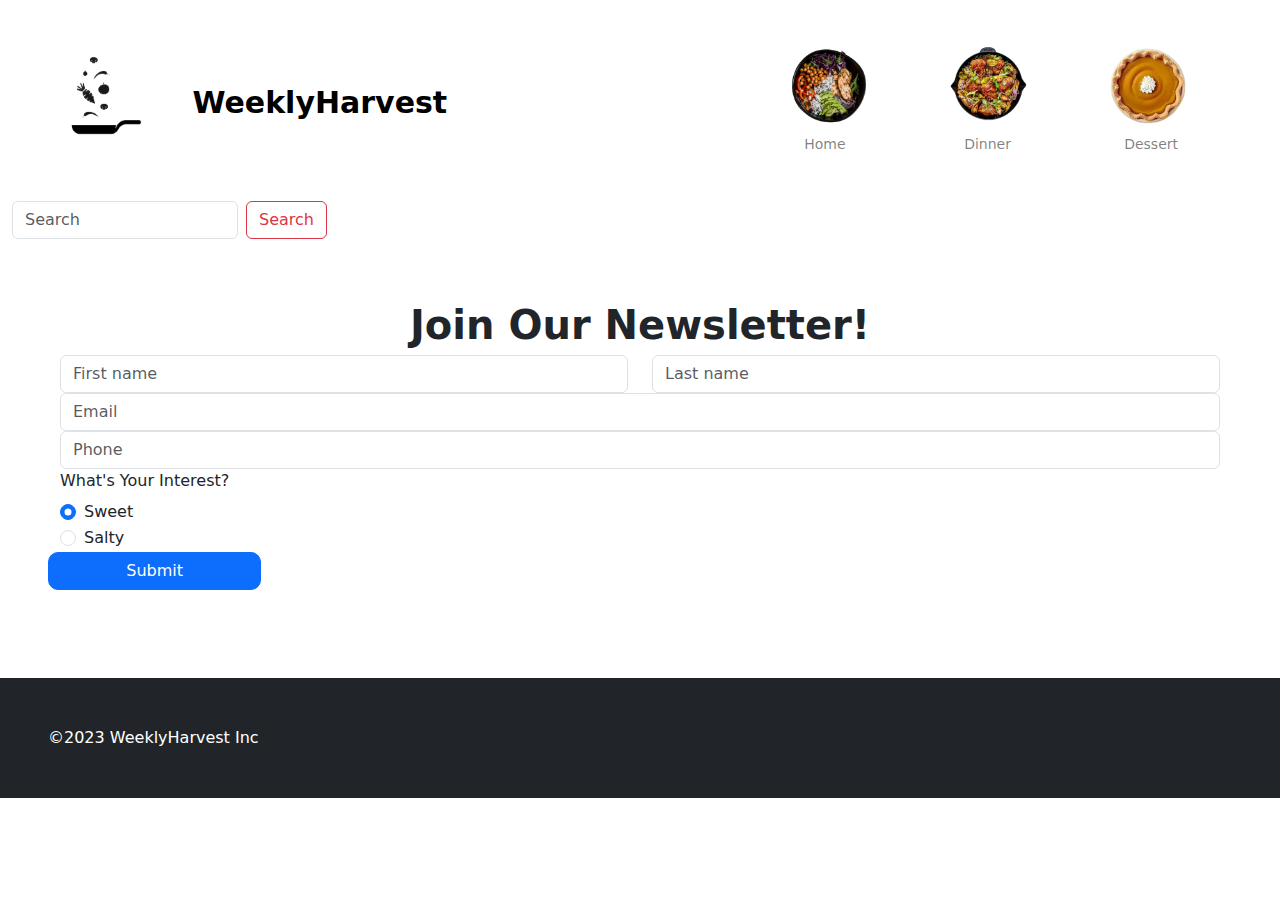
==== newsletter.html @ 4962f68a "Add files via upload" ====
<!DOCTYPE html>
<html lang="en">
<head>
    <meta charset="UTF-8">
    <meta name="viewport" content="width=device-width, initial-scale=1.0">
    <title>WeeklyHarvest</title>
    <link rel="stylesheet" href="https://stackpath.bootstrapcdn.com/bootstrap/5.0.0-alpha1/css/bootstrap.min.css" integrity="sha384-r4NyP46KrjDleawBgD5tp8Y7UzmLA05oM1iAEQ17CSuDqnUK2+k9luXQOfXJCJ4I" crossorigin="anonymous">
    <link rel="stylesheet" href="path-to-bootstrap/css/bootstrap.min.css">
    <link rel="stylesheet" href="styles.css">
    <link rel="preconnect" href="https://fonts.googleapis.com"> 
    <link rel="preconnect" href="https://fonts.gstatic.com" crossorigin> 
    <link href="https://fonts.googleapis.com/css2?family=DM+Serif+Display:ital@1&family=PT+Serif:ital@0;1&display=swap" rel="stylesheet">
    <link href="https://cdn.jsdelivr.net/npm/bootstrap@5.0.0/dist/css/bootstrap.min.css" rel="stylesheet" >
    <script src="https://cdn.jsdelivr.net/npm/@popperjs/core@2.9.2/dist/umd/popper.min.js"></script>
    <script src="https://cdn.jsdelivr.net/npm/bootstrap@5.0.1/dist/js/bootstrap.min.js" integrity="sha384-Atwg2Pkwv9vp0ygtn1JAojH0nYbwNJLPhwyoVbhoPwBhjQPR5VtM2+xf0Uwh9KtT" crossorigin="anonymous"></script>

</head>
</head>
<body>
    <!--NAV-->
    <nav class="navbar sticky-top bg-white">
        <div class="container-fluid">
            <div class="navbar-brand fw-bold" style="font-size: 30px;">
                <img src="./imgs/logoCap.png" width="170" height="183">
                WeeklyHarvest
            </div>
            
            <ul class="nav justify-content-center me-4">
                <li class="nav-item">
                    <img src="./imgs/homeButton.png" width="80" height="80">
                        <a class="nav-link active text-black-50" aria-current="page" href="#">Home</a>
                </li>
                <li class="nav-item">
                    <img src="./imgs/dinnerButton.png" width="80" height="80">
                        <a class="nav-link text-black-50" href="dinners.html">Dinner</a>
                </li>
                <li class="nav-item">
                    <img src="./imgs/dessert2.png" width="80" height="80">
                        <a class="nav-link text-black-50" href="desserts.html">Dessert</a>
                </li>
            </ul>
            <form class="d-flex" role="search">
                <input class="form-control me-2" type="search" placeholder="Search" aria-label="Search">
                <button class="btn btn-outline-danger me-3" type="submit" color="danger">Search</button>
            </form>
        </div>
    </nav>

    <!--HEADER 1-->
    <div class="container-fluid">
        <div class="container text-center">
            <div class="row">
                <div class="col mt-5 fw-bold fs-1" style="font-size: 60px;">
                    Join Our Newsletter!
                </div>
            </div>
        </div>
    </div>

    <!--FORM-->
    <div class="row mx-5">
        <div class="col">
          <input type="text" class="form-control" placeholder="First name" aria-label="First name">
        </div>
        <div class="col">
          <input type="text" class="form-control" placeholder="Last name" aria-label="Last name">
        </div>
      </div>
    
      <form>
        <div class="row mx-5">
          <div class="col-sm-12">
            <input type="email" class="form-control" placeholder="Email" id="inputEmail3">
          </div>
        </div>
        <div class="row mx-5">
          <div class="col-sm-12">
            <input type="number" class="form-control" placeholder="Phone" id="inputPhone">
          </div>
        </div>
        <fieldset class="row mx-5">
          <legend class="col-form-label col-sm-6 pt-0">What's Your Interest?</legend>
          <div class="col-sm-10">
            <div class="form-check">
              <input class="form-check-input" type="radio" name="gridRadios" id="gridRadios1" value="option1" checked>
              <label class="form-check-label" for="gridRadios1">
                Sweet
              </label>
            </div>
            <div class="form-check">
              <input class="form-check-input" type="radio" name="gridRadios" id="gridRadios2" value="option2">
              <label class="form-check-label" for="gridRadios2">
                Salty
              </label>
            </div>
            </div>
          </div>
        </fieldset>
        </div>
        <button type="submit" class="btn btn-primary mx-5 col-2" style="border-radius: 10px;">Submit</button>
      </form>


        <!--FOOTER-->
    <footer class="mt-5" style="padding-top: 40px;">
        <div class="bg-dark p-5 text-white">
            &copy;2023 WeeklyHarvest Inc
        </div>
    </footer>
    




</body>
</html>
---- styles.css ----
body{
    font-family: 'DM Serif Display';
}


.navbar-brand{
    padding:0;
    margin:0;
    font-size: 30px;
    font-weight: bold;

}

.nav-item{
    font-size: 14px;
    padding: 30px;
    padding-right: 50px;
    

}

.col{
    font-size: 40px;
}

.recipe .row{
    padding-bottom: 20px;
    padding-left: 100px;
}

.col-4{
    border-radius: 50%;
}

.card .card-img-top {
    height: 521px;
    object-fit: cover; 
}

.card .card-img {
    height: 620px;
    object-fit: cover; 
}
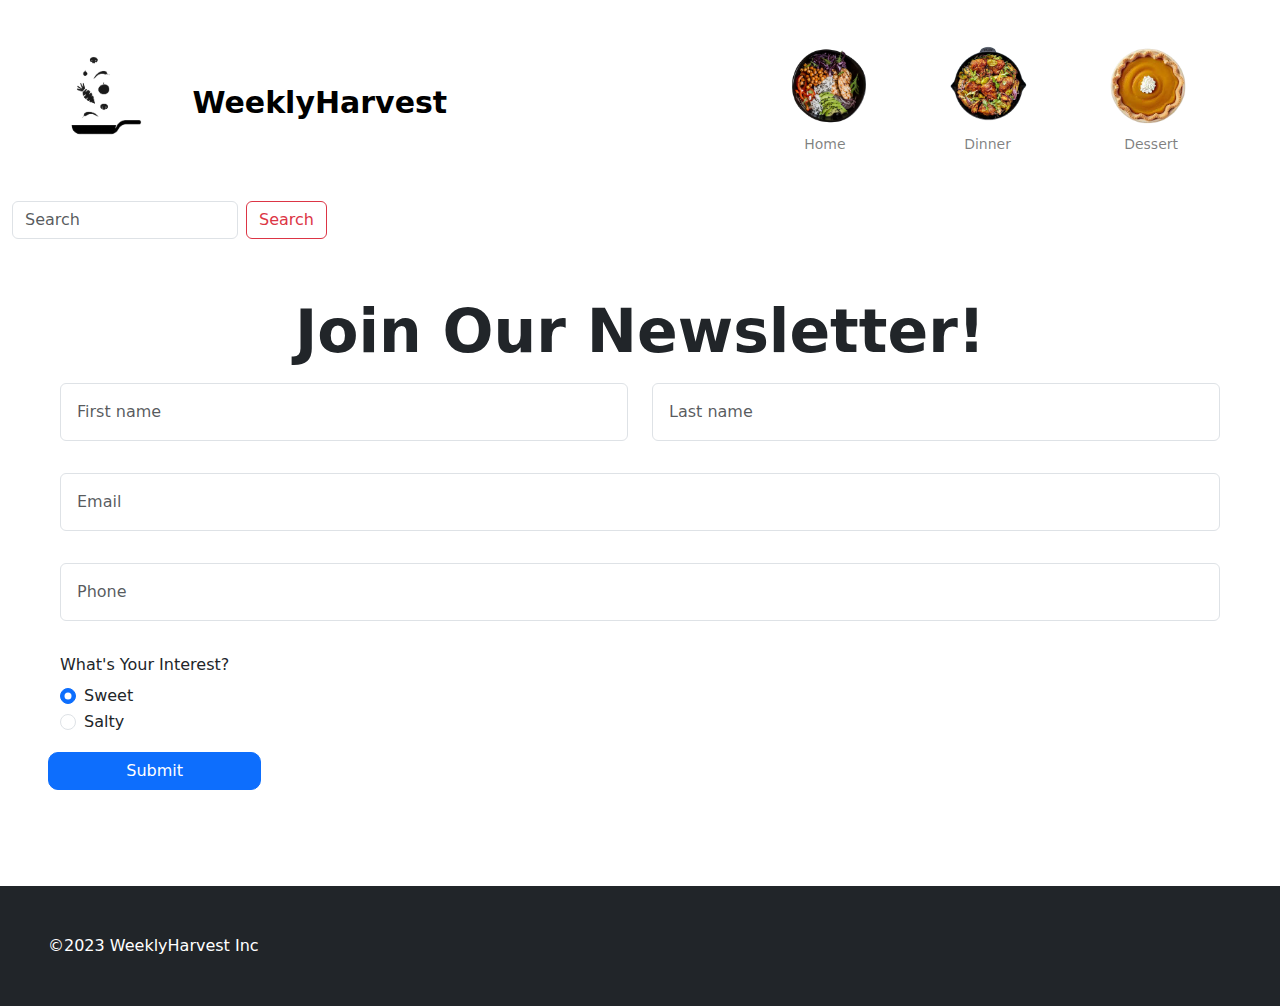
==== commit 36094a55: "Update newsletter.html" ====
--- a/newsletter.html
+++ b/newsletter.html
@@ -50,7 +50,7 @@
     <div class="container-fluid">
         <div class="container text-center">
             <div class="row">
-                <div class="col mt-5 fw-bold fs-1" style="font-size: 60px;">
+                <div class="col mt-5 fw-bold display-1" style="font-size: 60px;">
                     Join Our Newsletter!
                 </div>
             </div>
@@ -58,51 +58,50 @@
     </div>
 
     <!--FORM-->
-    <div class="row mx-5">
+    <div class="row mx-5 py-3">
         <div class="col">
-          <input type="text" class="form-control" placeholder="First name" aria-label="First name">
+          <input type="text" class="form-control p-3" placeholder="First name" aria-label="First name">
         </div>
         <div class="col">
-          <input type="text" class="form-control" placeholder="Last name" aria-label="Last name">
+          <input type="text" class="form-control p-3" placeholder="Last name" aria-label="Last name">
         </div>
-      </div>
+    </div>
     
-      <form>
-        <div class="row mx-5">
-          <div class="col-sm-12">
-            <input type="email" class="form-control" placeholder="Email" id="inputEmail3">
-          </div>
+    <form>
+        <div class="row mx-5 py-3">
+            <div class="col-sm-12">
+                <input type="email" class="form-control p-3" placeholder="Email" id="inputEmail3">
+            </div>
         </div>
-        <div class="row mx-5">
-          <div class="col-sm-12">
-            <input type="number" class="form-control" placeholder="Phone" id="inputPhone">
-          </div>
+        <div class="row mx-5 py-3">
+            <div class="col-sm-12">
+                <input type="number" class="form-control p-3" placeholder="Phone" id="inputPhone">
+            </div>
         </div>
-        <fieldset class="row mx-5">
-          <legend class="col-form-label col-sm-6 pt-0">What's Your Interest?</legend>
-          <div class="col-sm-10">
-            <div class="form-check">
-              <input class="form-check-input" type="radio" name="gridRadios" id="gridRadios1" value="option1" checked>
-              <label class="form-check-label" for="gridRadios1">
-                Sweet
-              </label>
+        <fieldset class="row mx-5 py-3">
+            <legend class="col-form-label col-sm-6 pt-0">What's Your Interest?</legend>
+            <div class="col-sm-10">
+                <div class="form-check">
+                    <input class="form-check-input" type="radio" name="gridRadios" id="gridRadios1" value="option1" checked>
+                    <label class="form-check-label" for="gridRadios1">
+                        Sweet
+                    </label>
+                </div>
+                <div class="form-check">
+                    <input class="form-check-input" type="radio" name="gridRadios" id="gridRadios2" value="option2">
+                    <label class="form-check-label" for="gridRadios2">
+                        Salty
+                    </label>
+                </div>
             </div>
-            <div class="form-check">
-              <input class="form-check-input" type="radio" name="gridRadios" id="gridRadios2" value="option2">
-              <label class="form-check-label" for="gridRadios2">
-                Salty
-              </label>
-            </div>
-            </div>
-          </div>
         </fieldset>
         </div>
-        <button type="submit" class="btn btn-primary mx-5 col-2" style="border-radius: 10px;">Submit</button>
-      </form>
+            <button type="submit" class="btn btn-primary mx-5 col-2" style="border-radius: 10px;">Submit</button>
+    </form>
 
 
         <!--FOOTER-->
-    <footer class="mt-5" style="padding-top: 40px;">
+    <footer class="mt-5 pt-5">
         <div class="bg-dark p-5 text-white">
             &copy;2023 WeeklyHarvest Inc
         </div>
